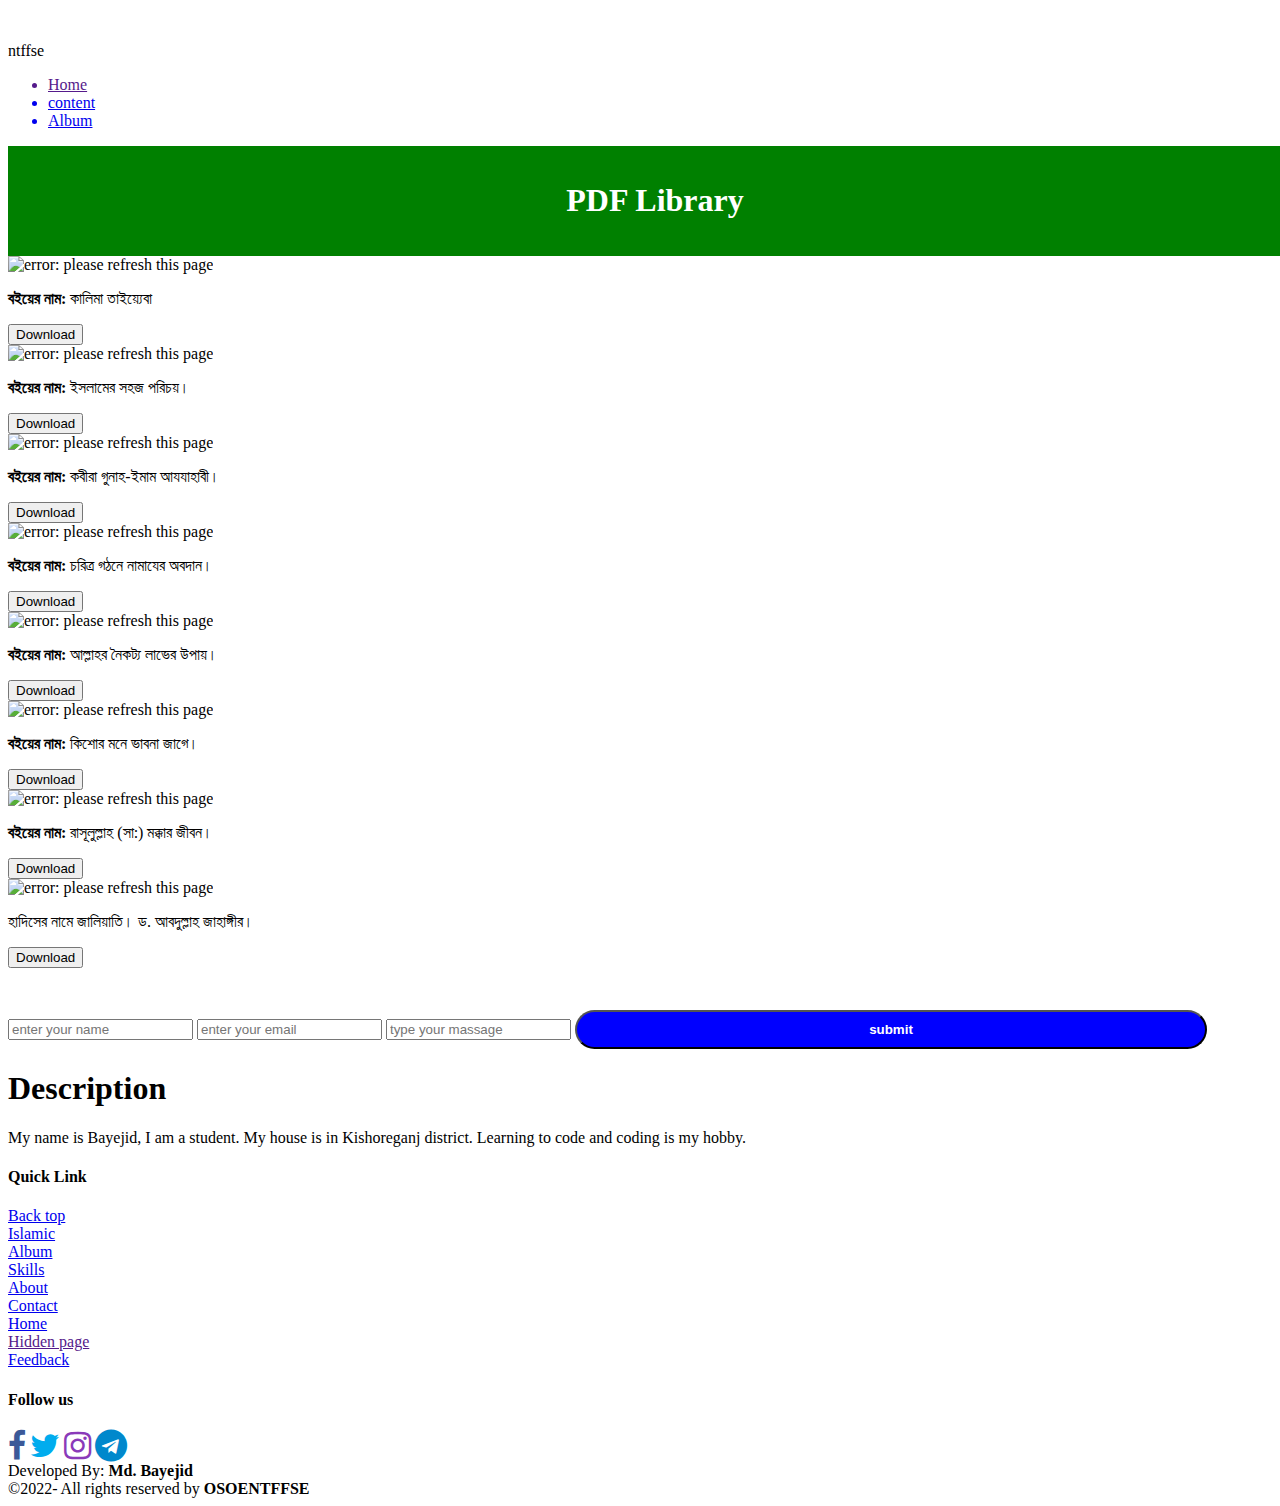
==== islamic_books.html @ d578e657 "Rename Islamic_books.html to islamic_books.html" ====
<!DOCTYPE html>
<html lang="en">
<head>
  <meta charset="UTF-8">
  <meta name="viewport" content="width=device-width, initial-scale=1.0">
  <meta http-equiv="X-UA-Compatible" content="ie=edge">
  <link rel="stylesheet" href="https://cdnjs.cloudflare.com/ajax/libs/font-awesome/4.7.0/css/font-awesome.min.css">
  <link rel="stylesheet" href="style.css">
  <title>Islamic_books.xyz</title>
</head>
<body>
  <header>
    <nav class="navbar">
      <img src="My site img/sitebayejid.jpg" alt="" />
      <p class="logo">ntffse</p>
      <ul class="navlist">
        <a href=""><li>Home</li></a>
        <a href="../content.html"><li>content</li></a>
        <a href="../album.html"><li>Album</li></a>
      </ul>
    </nav>
     <div style="width: 100%; text-align: center; padding: 15px; color: white; background: green;" class="">
       <h1>PDF Library</h1>
     </div>
  <div class="book-content">
     <div class="book_list">
        <img src="books img/kalima.png" alt="error: please refresh this page" />
     <div class="book_title">
       <p>
         <b>বইয়ের নাম:</b> কালিমা তাইয়্যেবা 
       </p>
       <a href="https://docs.google.com/uc?export=download&id=1FNtIifeGMJK2QZmpFoqVY3uhpGMZOJF7kalema_tayeba.pdf">
           <button type="submit">
                Download
           </button>
       </a>
     </div>
   </div>
  
  <div class="book_list">
        <img src="books img/islamer sohoj poricoy.png" alt="error: please refresh this page" />
     <div class="book_title">
       <p>
         <b>বইয়ের নাম:</b> ইসলামের সহজ পরিচয়।
       </p>
       <a href="https://drive.google.com/uc?export=download&id=1oArOvLO9CFZ-TES-km34uY7FfyZ5nCV3">
           <button type="submit">
                Download
           </button>
       </a>
     </div>
   </div>
   
   <div class="book_list">
        <img src="books img/kobira gonah.png" alt="error: please refresh this page" />
     <div class="book_title">
       <p>
         <b>বইয়ের নাম:</b> কবীরা গুনাহ-ইমাম আযযাহাবী।
       </p>
       <a href="#">
           <button type="submit">
                Download
           </button>
       </a>
     </div>
   </div>
   
   <div class="book_list">
        <img src="books img/coritro gotone namazer abodan.png" alt="error: please refresh this page" />
     <div class="book_title">
       <p>
         <b>বইয়ের নাম:</b> চরিত্র গঠনে নামাযের অবদান।
       </p>
       <a href="https://drive.google.com/file/d/1WnnIJ6ntAjGed_cZlFcrNpXT5lV3atdF/view?usp=drivesdk">
           <button type="submit">
                Download
           </button>
       </a>
     </div>
   </div>
   
   <div class="book_list">
        <img src="books img/allahor noiktto laver upay.png" alt="error: please refresh this page" />
     <div class="book_title">
       <p>
         <b>বইয়ের নাম:</b> আল্লাহর নৈকট্য লাভের উপায়।
       </p>
       <a href="http://bjilibrary.info/pdf/educated_syllabus/38_allahr_noikotto_laver_upay.pdf">
           <button type="submit">
                Download
           </button>
       </a>
     </div>
   </div>
   
   <div class="book_list">
        <img src="books img/kishor mone vabna jage.png" alt="error: please refresh this page" />
     <div class="book_title">
       <p>
         <b>বইয়ের নাম:</b> কিশোর মনে ভাবনা জাগে।
       </p>
       <a href="#">
           <button type="submit">
                Download
           </button>
       </a>
     </div>
   </div>
   
   <div class="book_list">
        <img src="books img/rasool (sa.) er mokka jibon.png" alt="error: please refresh this page" />
     <div class="book_title">
       <p>
         <b>বইয়ের নাম:</b> রাসূলুল্লাহ (সা:) মক্কার জীবন।
       </p>
       <a href="http://bjilibrary.info/pdf/educated_syllabus/69_rasululahr_sm_mokkar_jibon.pdf">
           <button type="submit">
                Download
           </button>
       </a>
     </div>
   </div>
   
   <div class="book_list">
        <img src="books img/hadiser name jaliyati.jpg" alt="error: please refresh this page" />
     <div class="book_title">
       <p>
         হাদিসের নামে জালিয়াতি। ড. আবদুল্লাহ জাহাঙ্গীর।
       </p>
       <a href="https://docs.google.com/uc?export=download&id=1aI1h1jaup7zS8I_xlXKEfISyBzhHKQ42">
           <button type="submit">
                Download
           </button>
       </a>
     </div>
   </div>
 
 
 
 
 
 
 </div>
 
 <section id="Contact_from">
  <div class="Contactus">
    <h3 style="color:white; text-align: center; margin: 10px;">Contact us</h3>
    <input type="text/submit/hidden/button/image" name="" id="" value="" placeholder="enter your name"/>
    <input type="email" name="" id="" value="" placeholder="enter your email"/>
    <input class="massage" type="text" name="" id="" value="" placeholder="type your massage"/>
    <button style="padding: 10px; text-align: center; width: 50%; background: blue; border-radius: 30px; color: white;" type="submit"><b>submit</b></button>
  </div>
</section>
 <section id="footer">
  <footer class="footer">
    <h1 class="subtitle">Description</h1>
    <p>My name is Bayejid, I am a student. My house is in Kishoreganj district. Learning to code and coding is my hobby.</p>
    <h4>Quick Link</h4>
<div class="quickLink">

<div class="quickL">
        <li><a href="#">Back top</a></li>
        <li><a href="..content.html">Islamic</a></li>
        <li><a href="../album.html">Album</a></li>
</div>
<div class="quickL">
    <li><a href="#Bayejid_skills">Skills</a></li>
       <li><a href="#footer">About</a></li>
    <li><a href="#Contact_from">Contact</a></li>
 </div>
 <div class="quickL">
        <li><a href="#">Home</a></li>
        <li><a href="">Hidden page</a></li>
        <li><a href="#Contact_from">Feedback</a></li>
</div>
 
</div>  
    <h4>Follow us</h4>  
    <div class="socialMedia">
      
      <a style="color: #3b5998;" href="https://www.facebook.com/bayejid.sbt?mibextid=ZbWKwL"><i class="fa fa-facebook fa-2x"></i></a>
      <a href="https://twitter.com/OsoentF?t=dQTSh4lQ0W2peGHxDgxsUQ&s=09"><i style="color: #00acee;" class="fa fa-twitter fa-2x"></i></a>
      <a href="https://www.instagram.com/mdbayejid78?utm_source=qr"><i style="color: #8a3ab9;" class="fa fa-instagram fa-2x"></i></a>
      <a href="https://telegram.org/dl"><i style="color: #0088cc;" class="fa fa-telegram fa-2x"></i></a>
    </div>
    
   <div class="copyright">
     Developed By: <b>Md. Bayejid</b> <br />
      &copy;2022- All rights reserved by <b>OSOENTFFSE</b>
   </div>
  </footer>
</section>
</body>
</html>
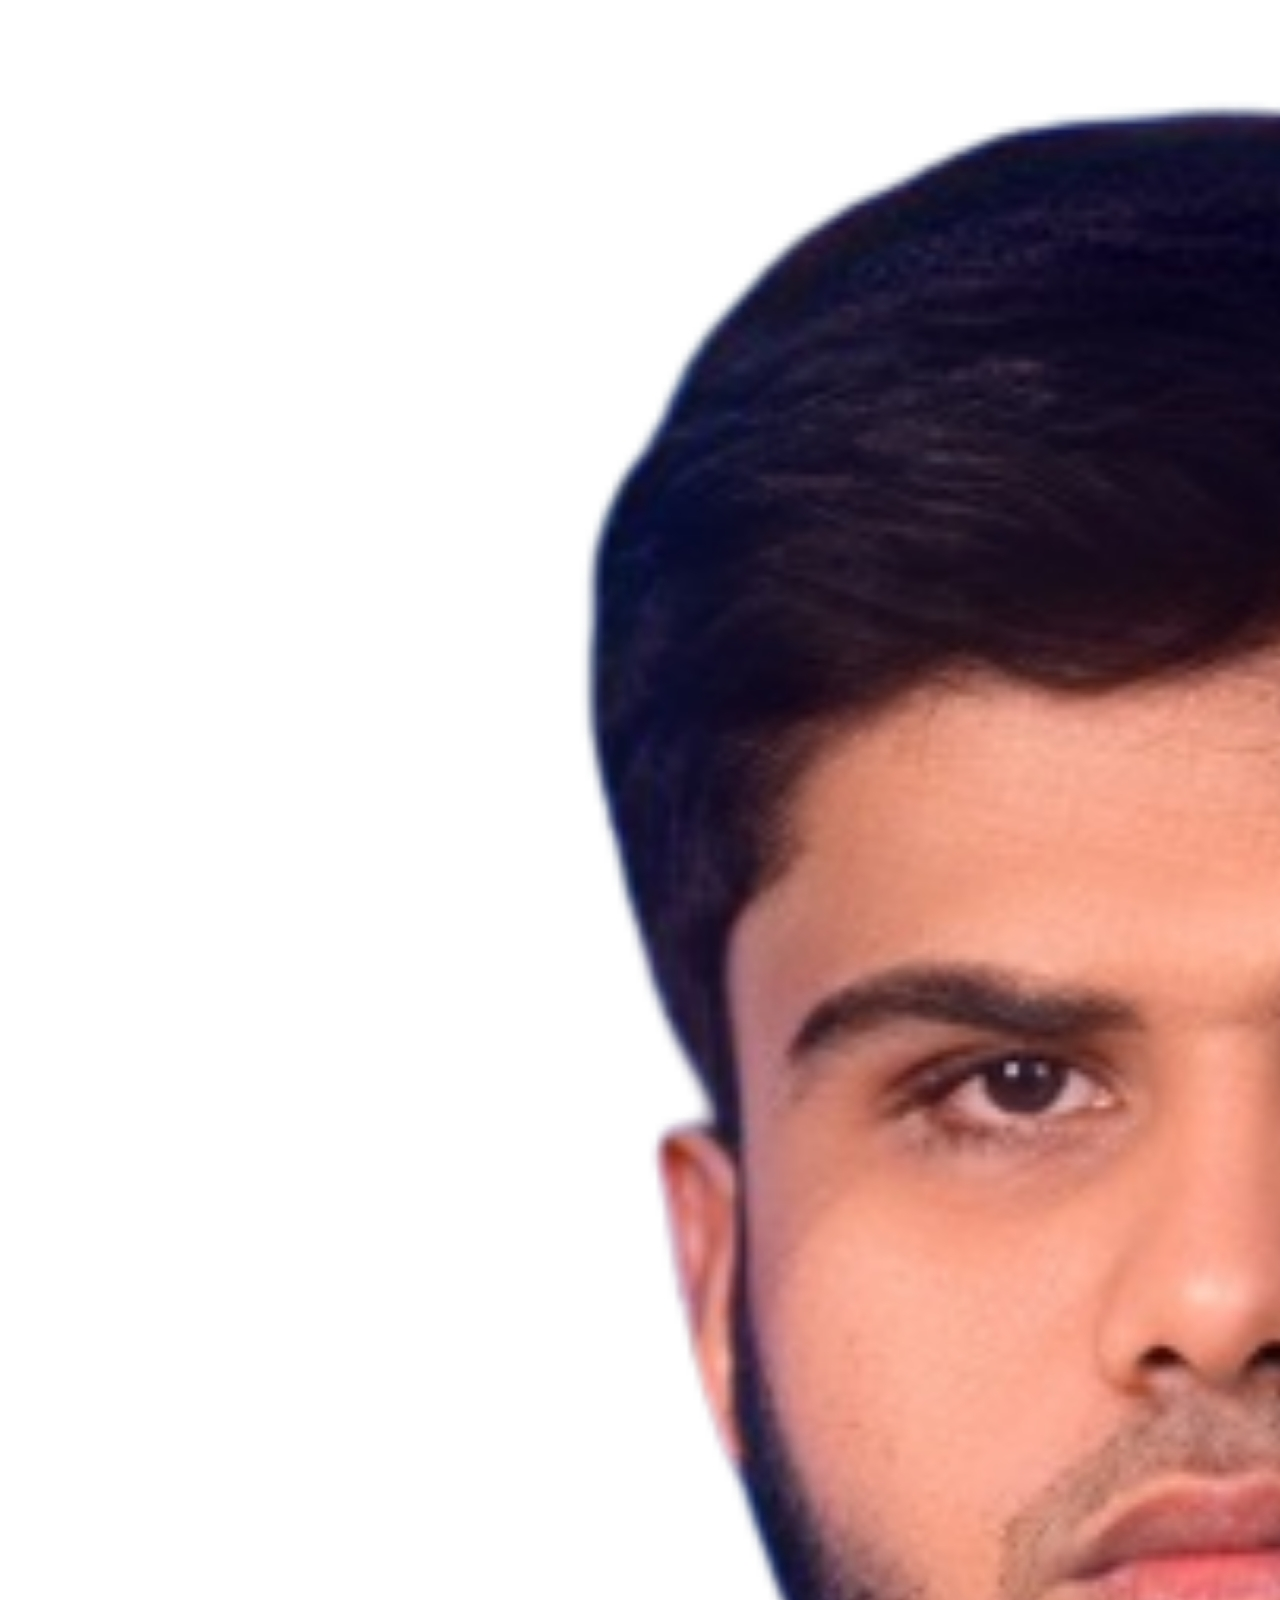
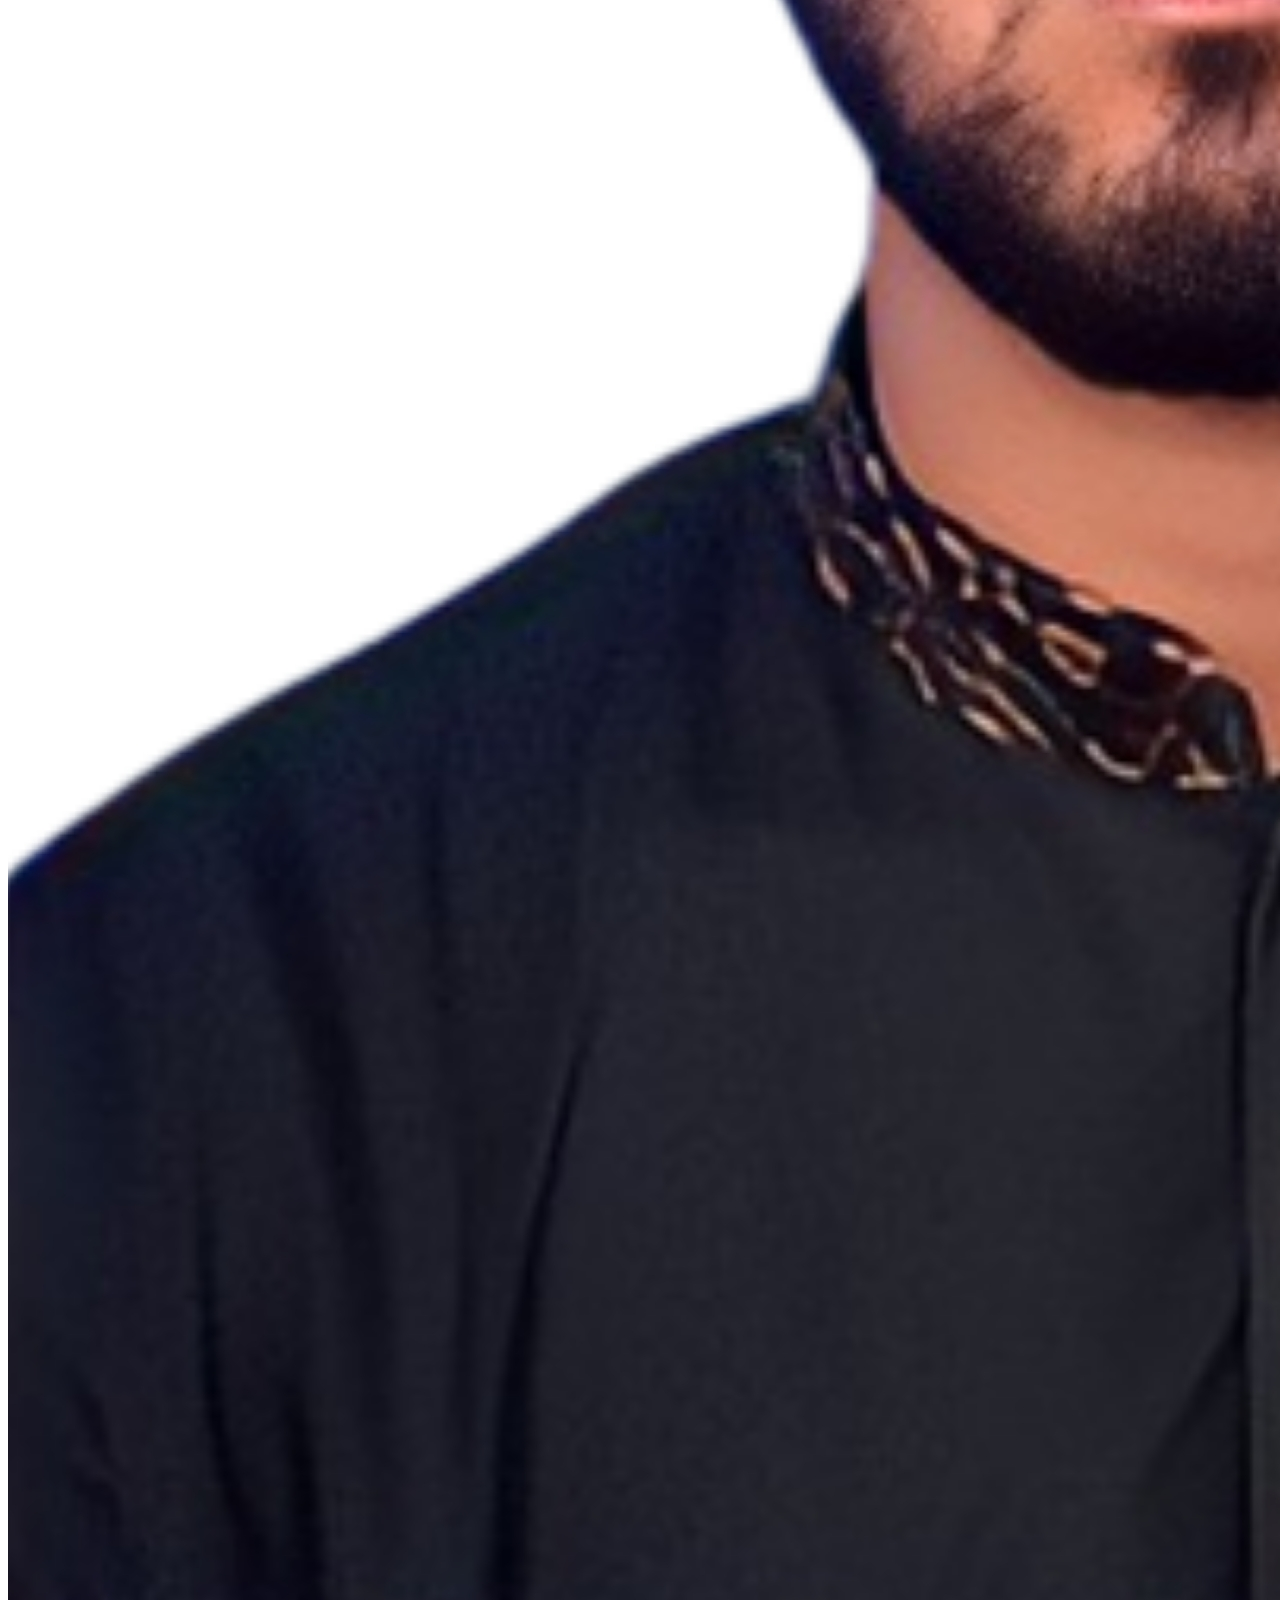
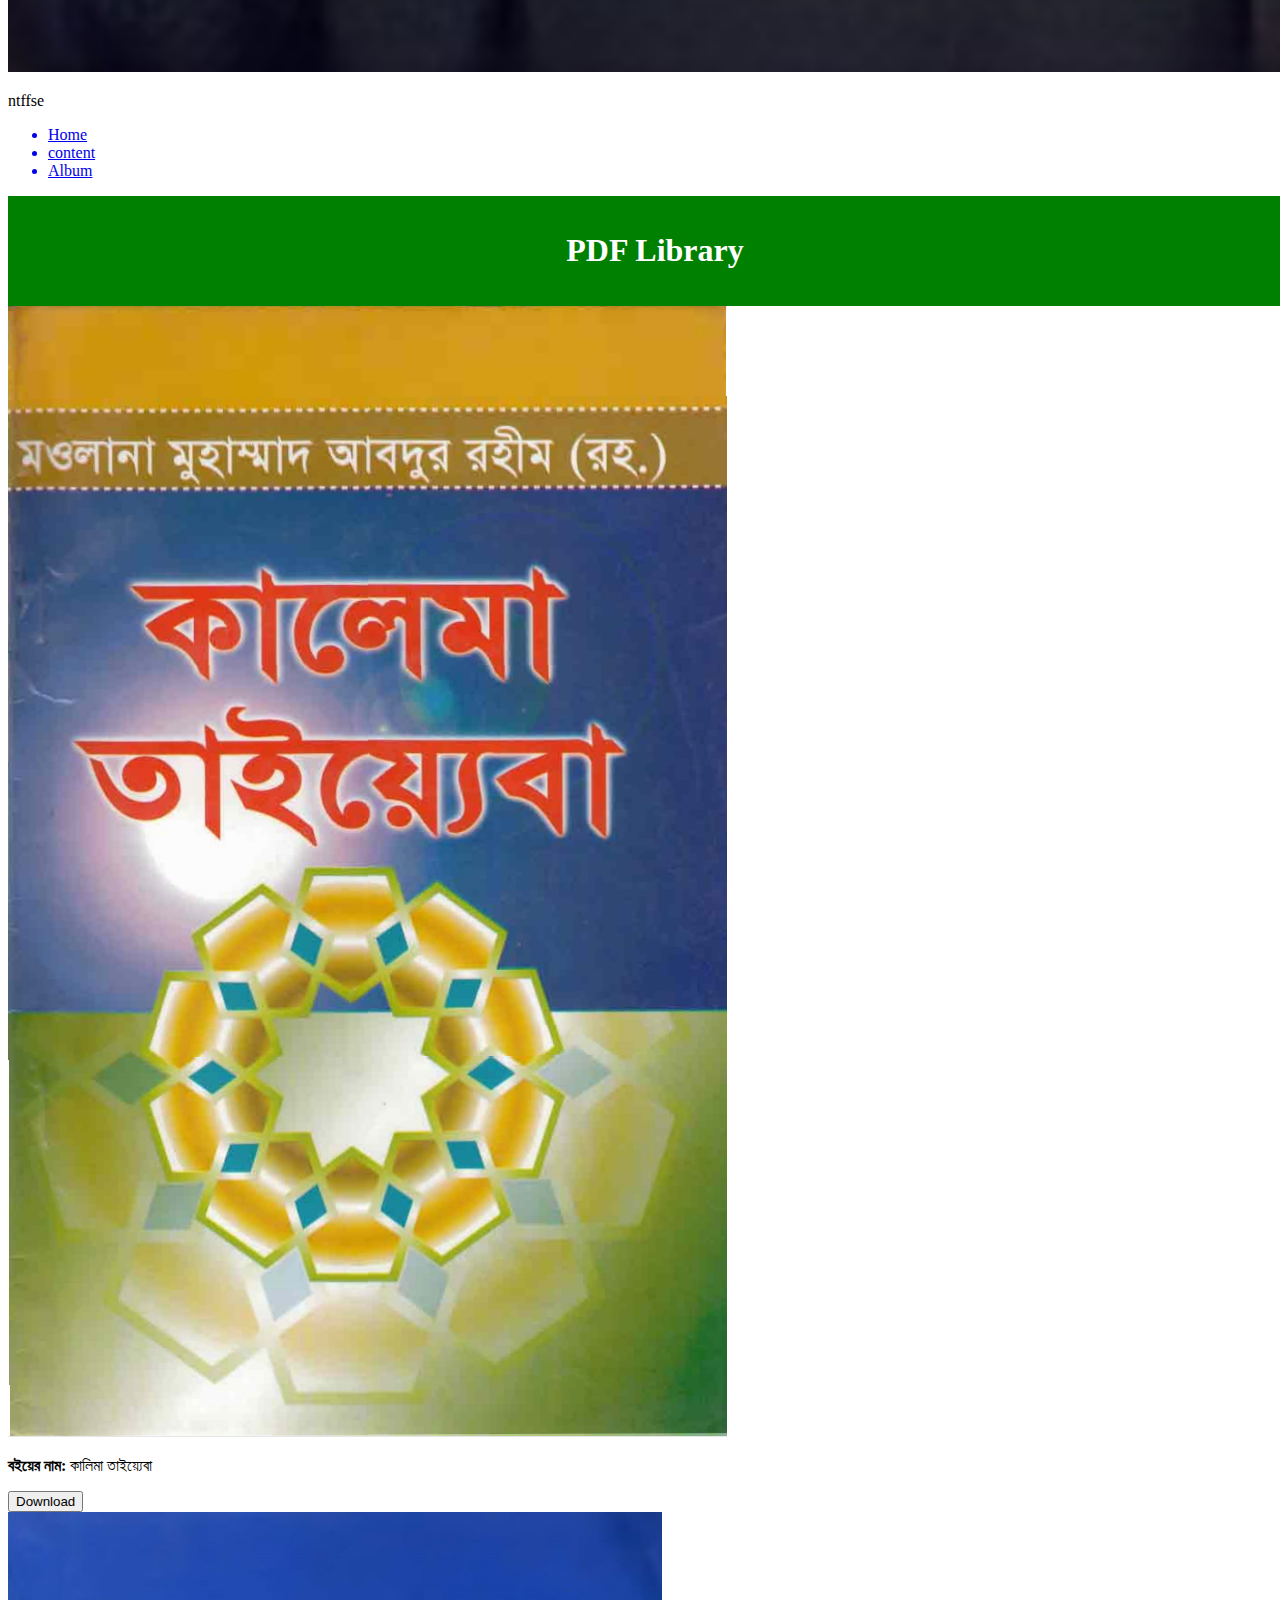
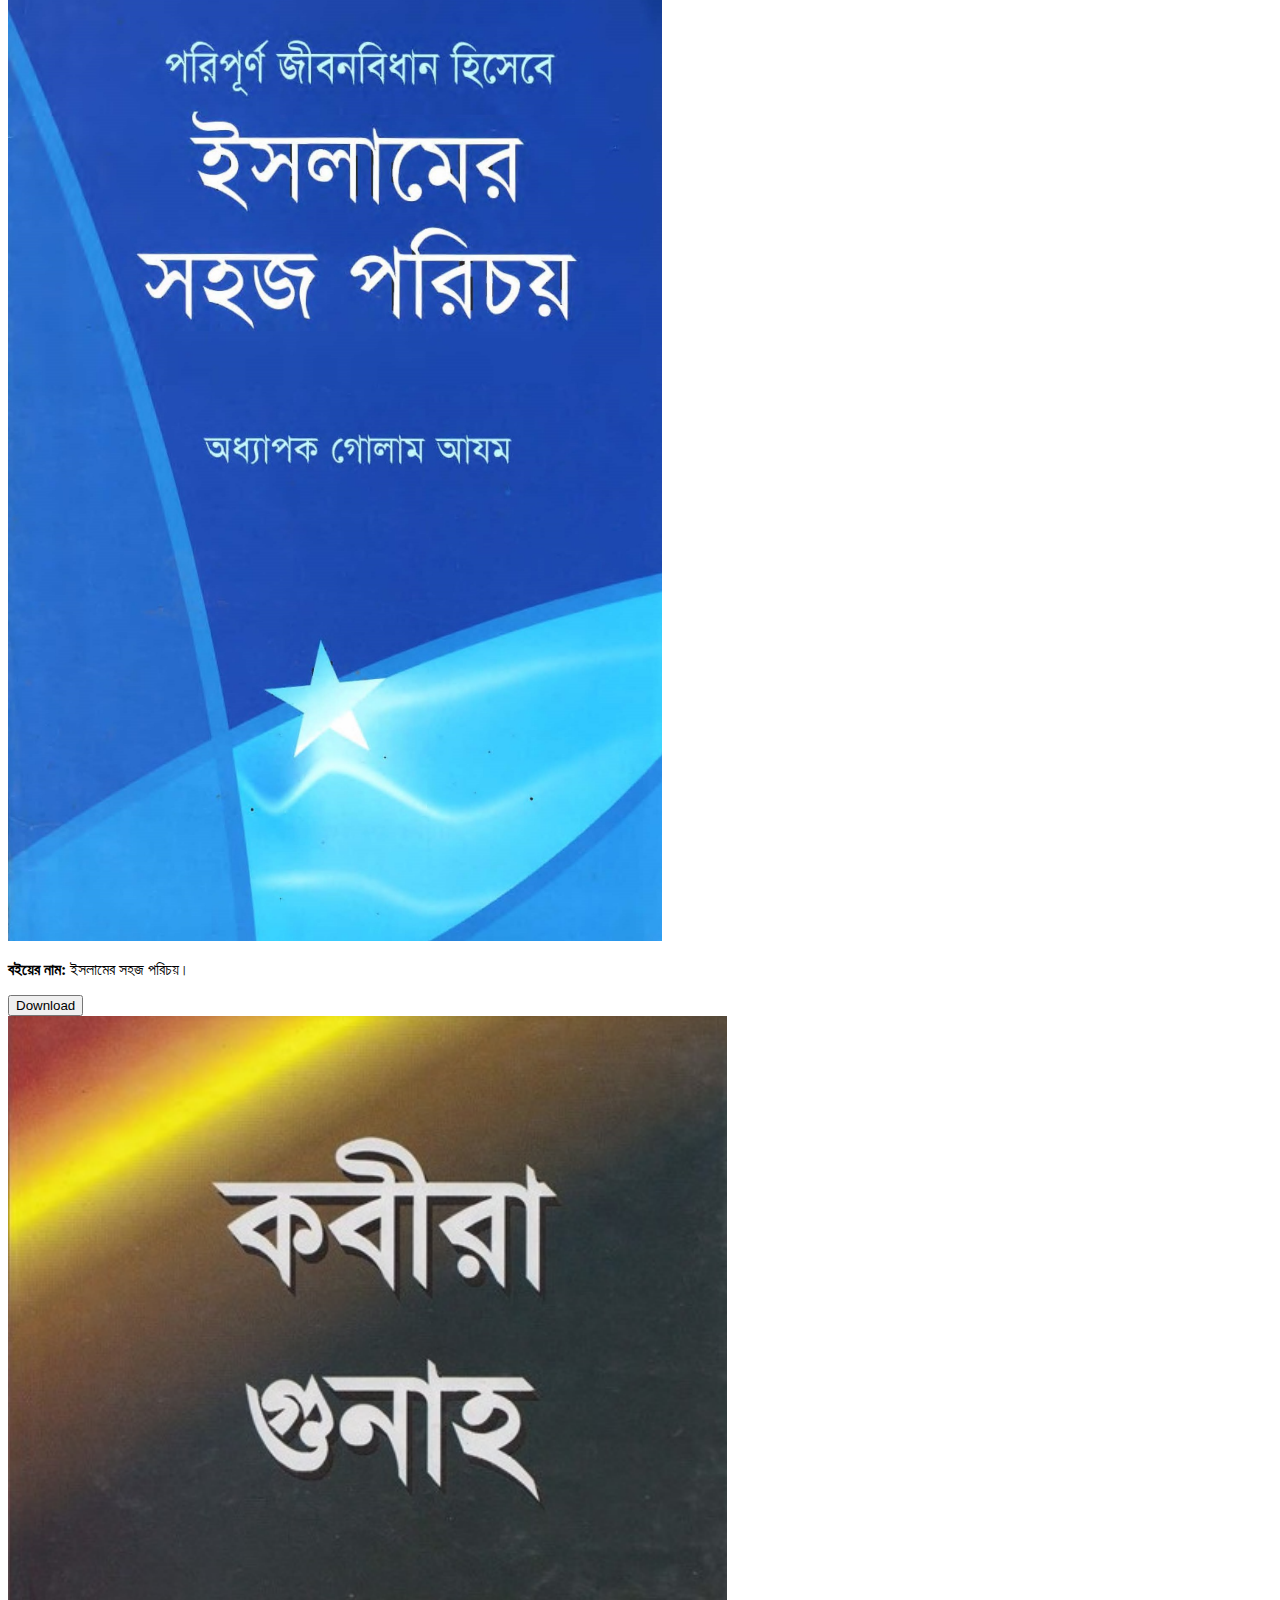
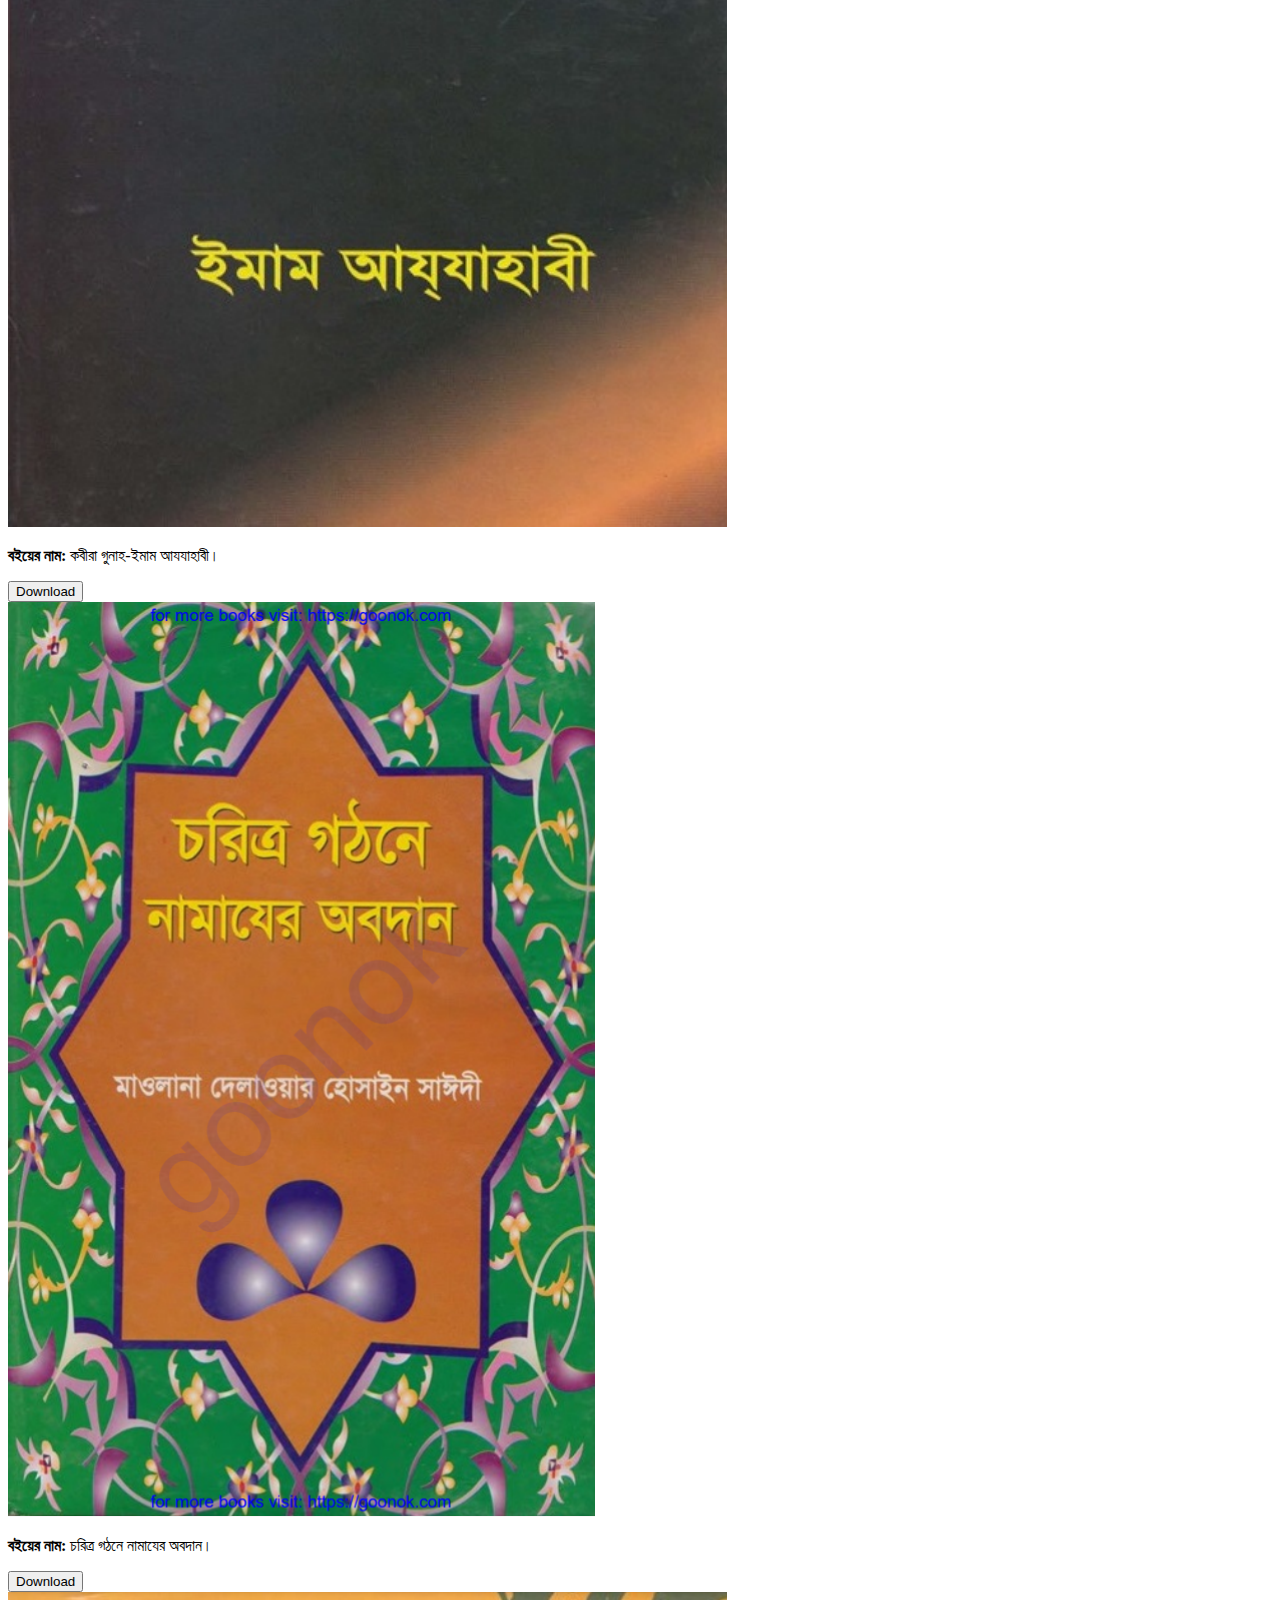
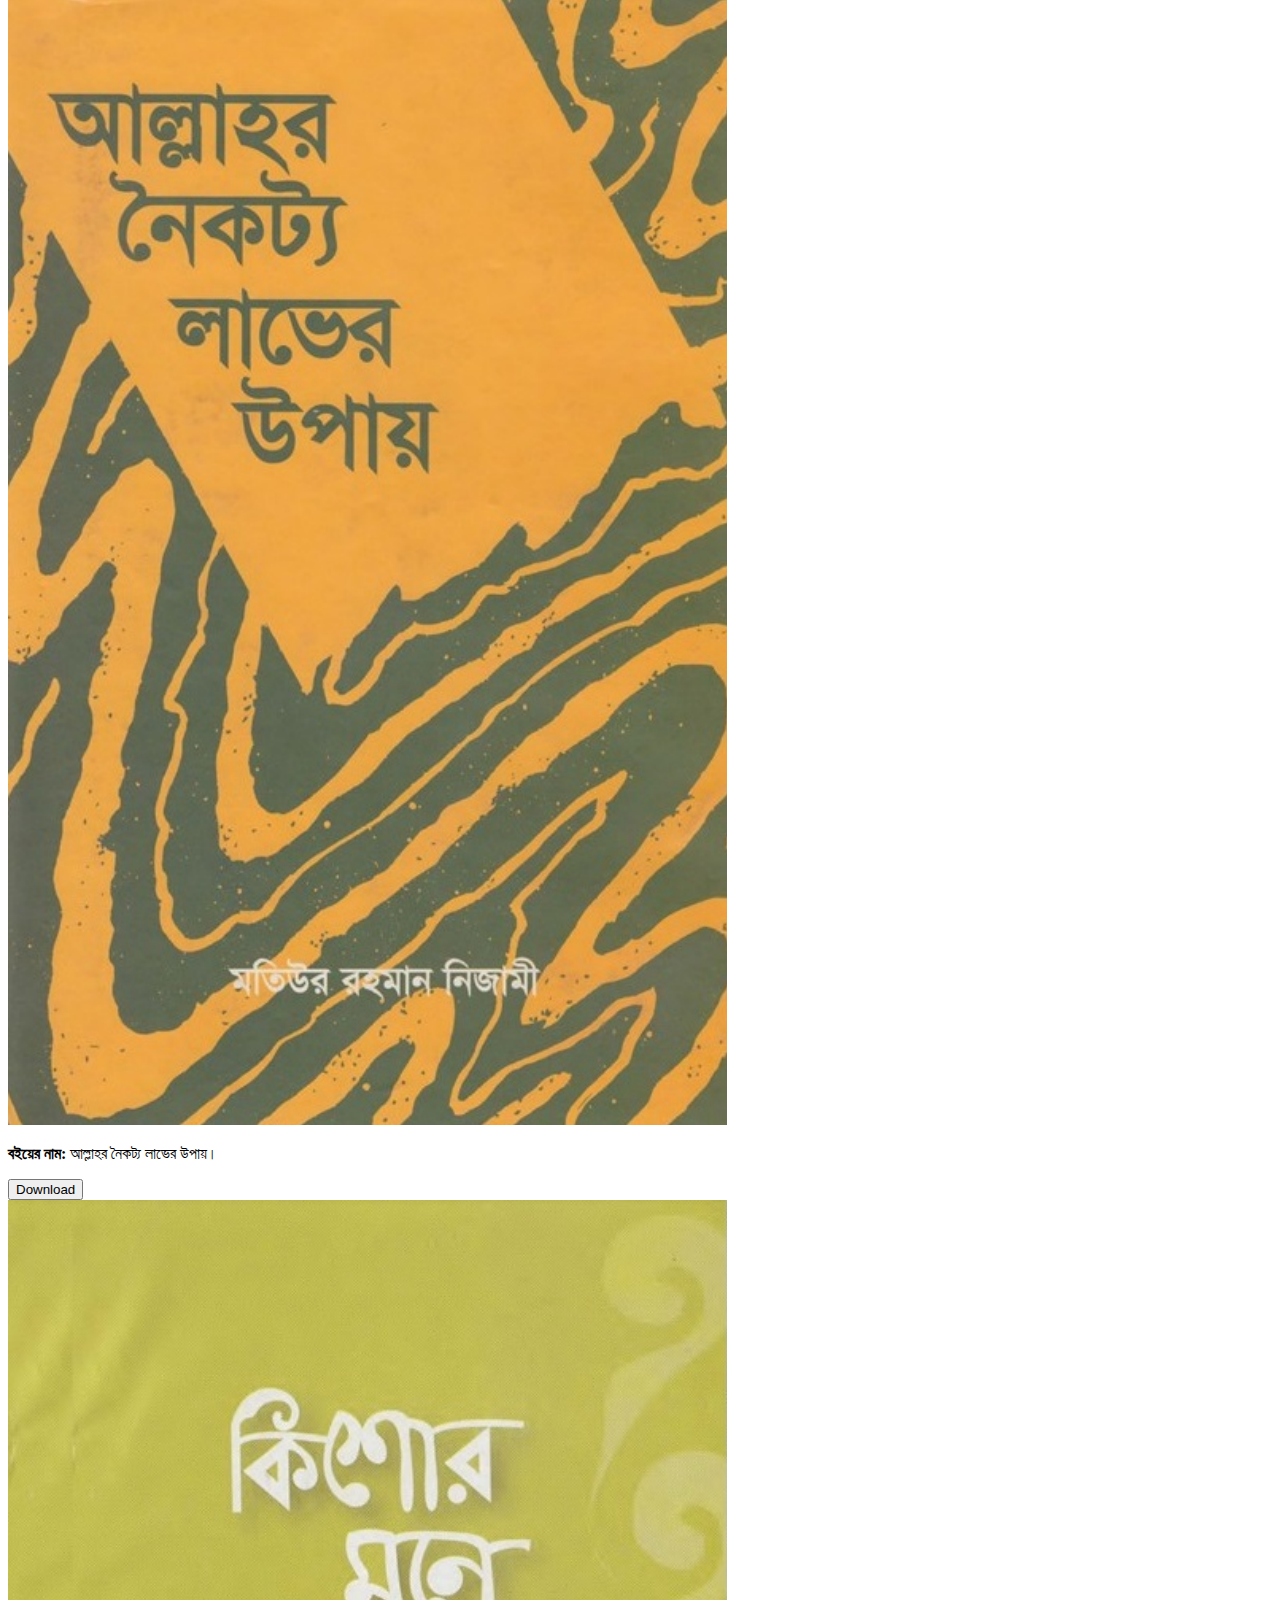
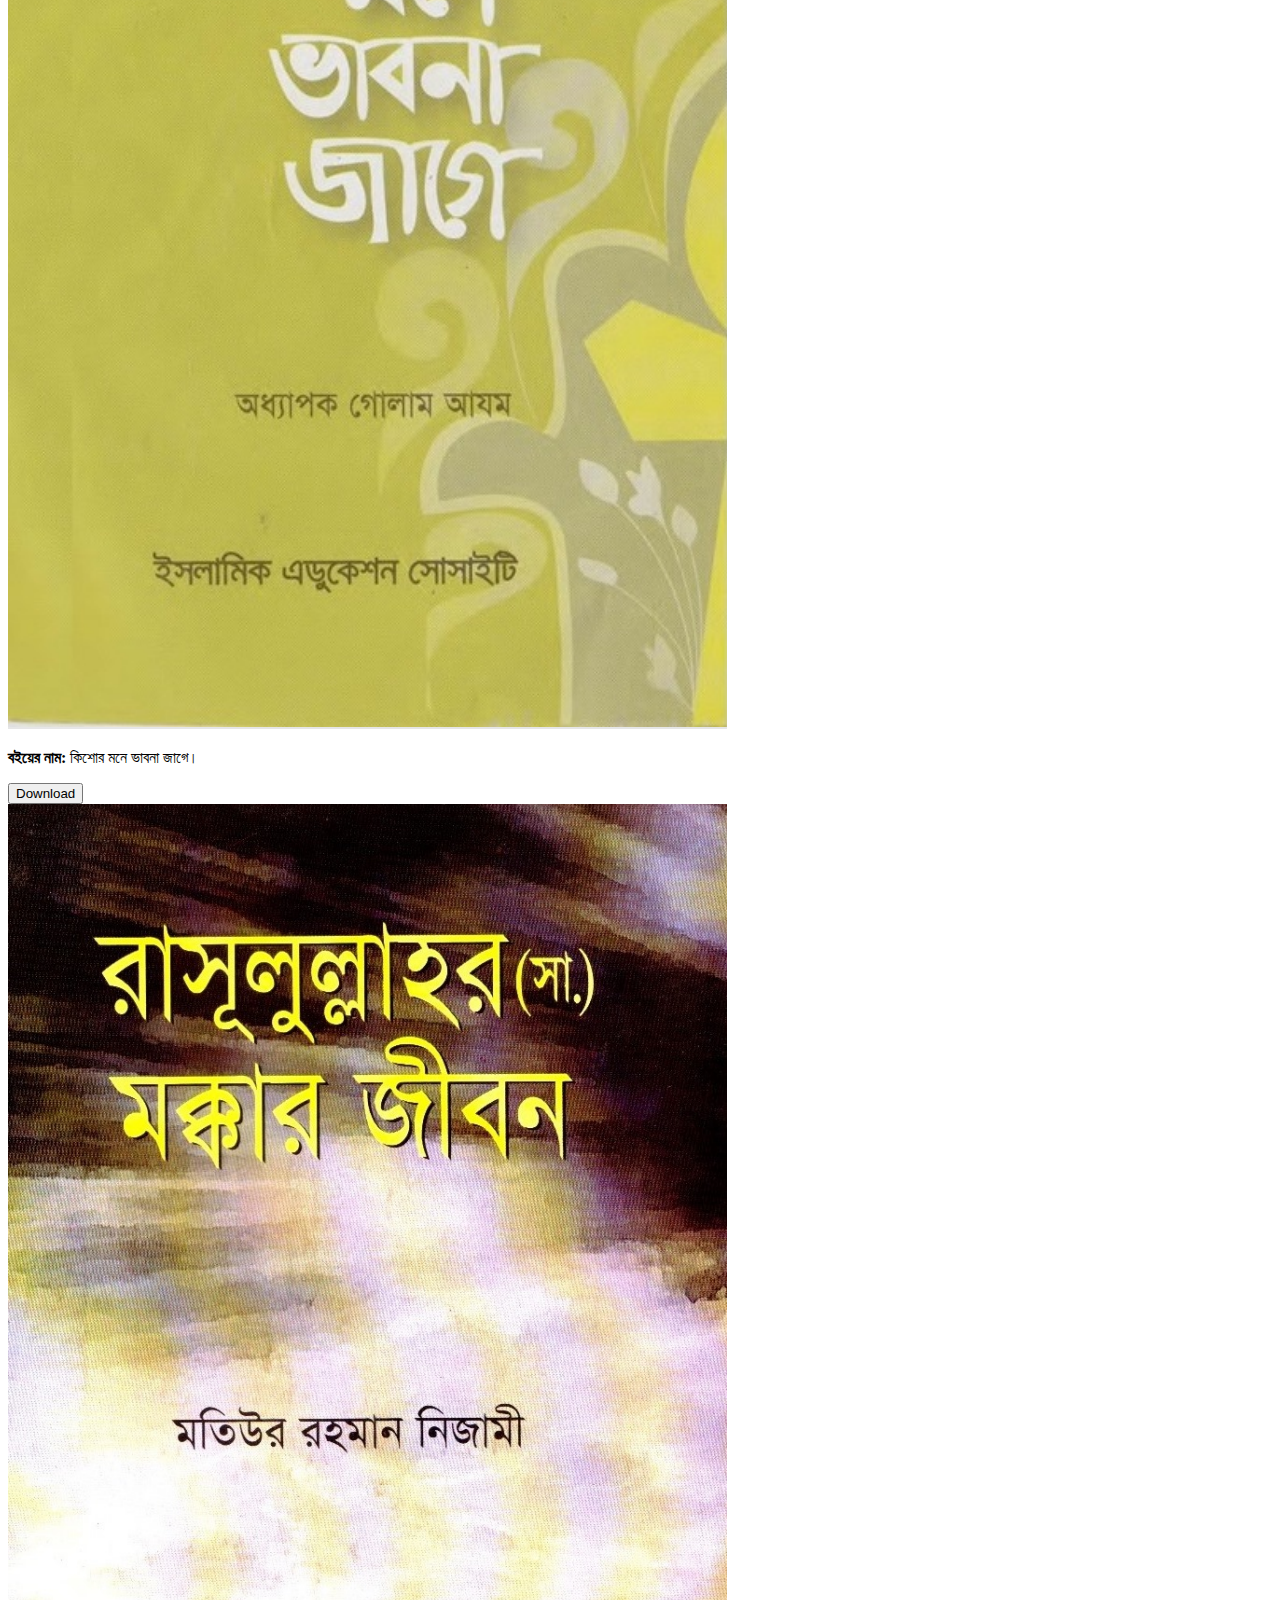
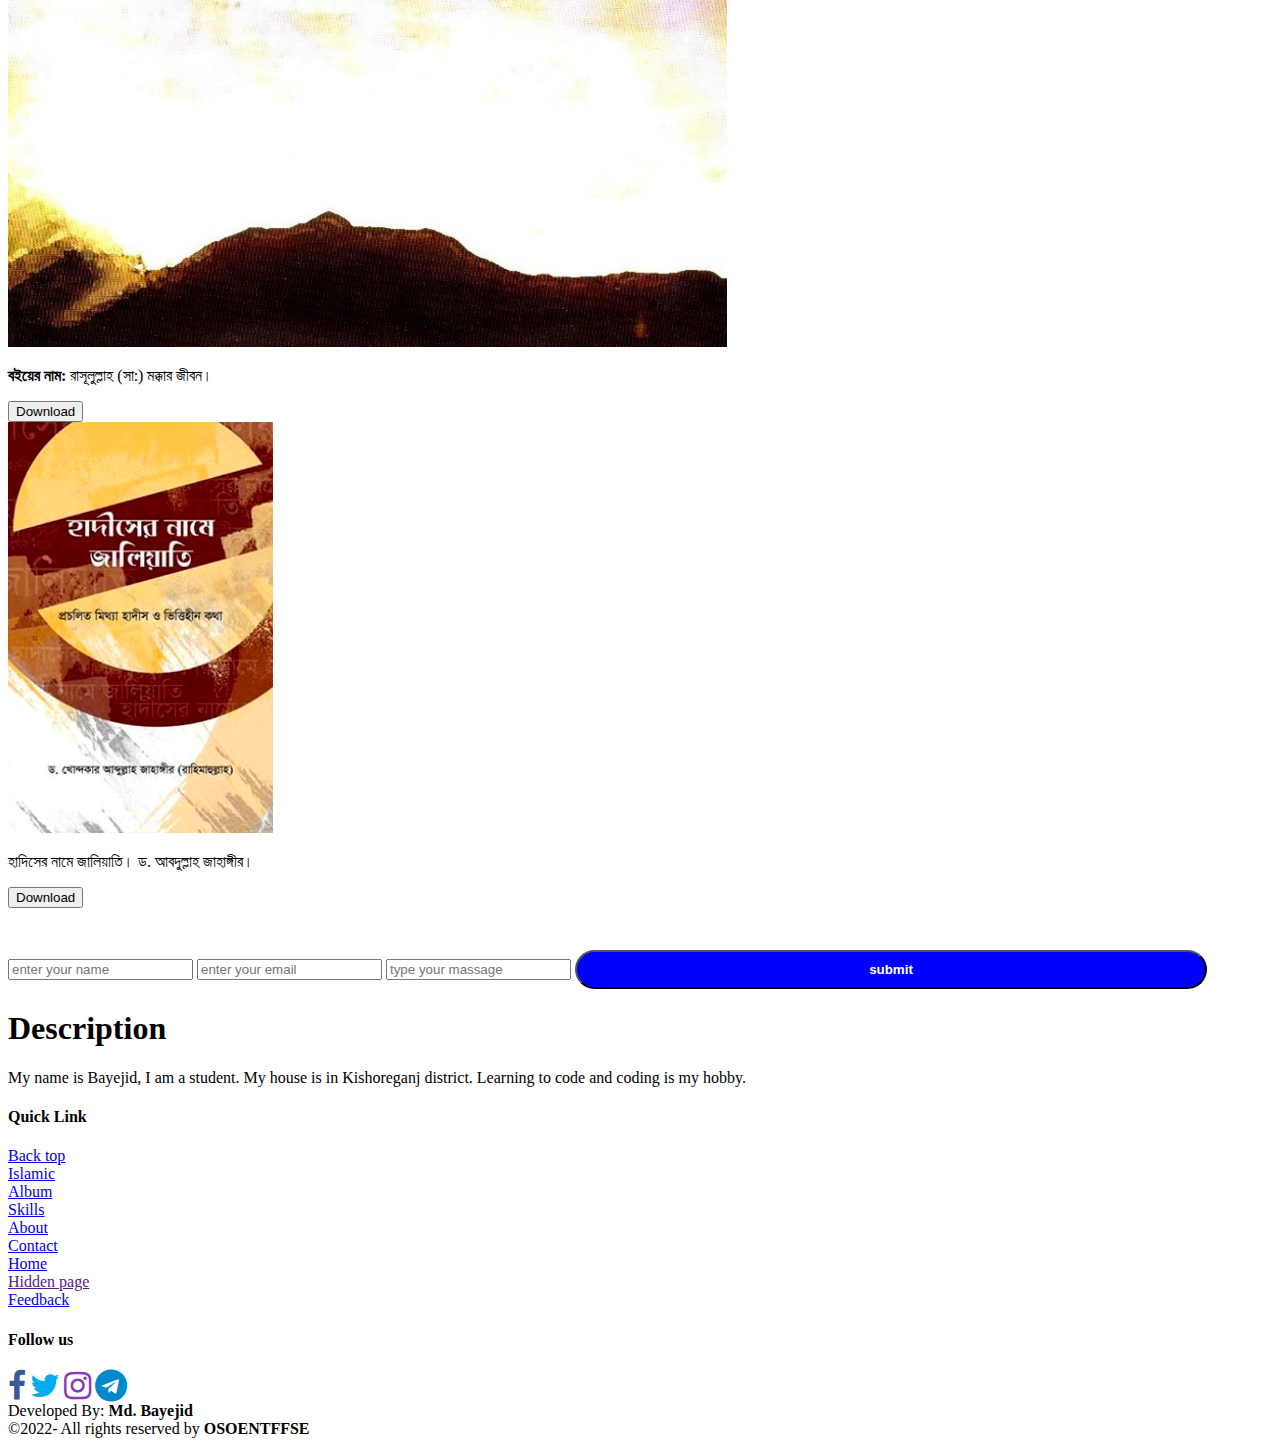
==== commit 2aa26519: "Update islamic_books.html" ====
--- a/islamic_books.html
+++ b/islamic_books.html
@@ -11,12 +11,12 @@
 <body>
   <header>
     <nav class="navbar">
-      <img src="My site img/sitebayejid.jpg" alt="" />
+      <img src="sitebayejid.jpg" alt="B" />
       <p class="logo">ntffse</p>
       <ul class="navlist">
-        <a href=""><li>Home</li></a>
-        <a href="../content.html"><li>content</li></a>
-        <a href="../album.html"><li>Album</li></a>
+        <a href="index.html"><li>Home</li></a>
+        <a href="content.html"><li>content</li></a>
+        <a href="album.html"><li>Album</li></a>
       </ul>
     </nav>
      <div style="width: 100%; text-align: center; padding: 15px; color: white; background: green;" class="">
@@ -24,7 +24,7 @@
      </div>
   <div class="book-content">
      <div class="book_list">
-        <img src="books img/kalima.png" alt="error: please refresh this page" />
+        <img src="kalima.png" alt="Loading..." />
      <div class="book_title">
        <p>
          <b>বইয়ের নাম:</b> কালিমা তাইয়্যেবা 
@@ -38,7 +38,7 @@
    </div>
   
   <div class="book_list">
-        <img src="books img/islamer sohoj poricoy.png" alt="error: please refresh this page" />
+        <img src="islamer sohoj poricoy.png" alt="Loading..." />
      <div class="book_title">
        <p>
          <b>বইয়ের নাম:</b> ইসলামের সহজ পরিচয়।
@@ -52,12 +52,12 @@
    </div>
    
    <div class="book_list">
-        <img src="books img/kobira gonah.png" alt="error: please refresh this page" />
+        <img src="kobira gonah.png" alt="Loading..." />
      <div class="book_title">
        <p>
          <b>বইয়ের নাম:</b> কবীরা গুনাহ-ইমাম আযযাহাবী।
        </p>
-       <a href="#">
+       <a href="http://shibircloud.com/pdf/kobira_gunah.pdf">
            <button type="submit">
                 Download
            </button>
@@ -66,7 +66,7 @@
    </div>
    
    <div class="book_list">
-        <img src="books img/coritro gotone namazer abodan.png" alt="error: please refresh this page" />
+        <img src="coritro gotone namazer abodan.png" alt="Loading..." />
      <div class="book_title">
        <p>
          <b>বইয়ের নাম:</b> চরিত্র গঠনে নামাযের অবদান।
@@ -80,7 +80,7 @@
    </div>
    
    <div class="book_list">
-        <img src="books img/allahor noiktto laver upay.png" alt="error: please refresh this page" />
+        <img src="allahor noiktto laver upay.png" alt="Loading..." />
      <div class="book_title">
        <p>
          <b>বইয়ের নাম:</b> আল্লাহর নৈকট্য লাভের উপায়।
@@ -94,7 +94,7 @@
    </div>
    
    <div class="book_list">
-        <img src="books img/kishor mone vabna jage.png" alt="error: please refresh this page" />
+        <img src="kishor mone vabna jage.png" alt="Loading..." />
      <div class="book_title">
        <p>
          <b>বইয়ের নাম:</b> কিশোর মনে ভাবনা জাগে।
@@ -108,7 +108,7 @@
    </div>
    
    <div class="book_list">
-        <img src="books img/rasool (sa.) er mokka jibon.png" alt="error: please refresh this page" />
+        <img src="Rasool (sa.) er mokka jibon.png" alt="Loading..." />
      <div class="book_title">
        <p>
          <b>বইয়ের নাম:</b> রাসূলুল্লাহ (সা:) মক্কার জীবন।
@@ -122,7 +122,7 @@
    </div>
    
    <div class="book_list">
-        <img src="books img/hadiser name jaliyati.jpg" alt="error: please refresh this page" />
+        <img src="hadiser name jaliyati.jpg" alt="Loading..." />
      <div class="book_title">
        <p>
          হাদিসের নামে জালিয়াতি। ড. আবদুল্লাহ জাহাঙ্গীর।
@@ -134,12 +134,6 @@
        </a>
      </div>
    </div>
- 
- 
- 
- 
- 
- 
  </div>
  
  <section id="Contact_from">
